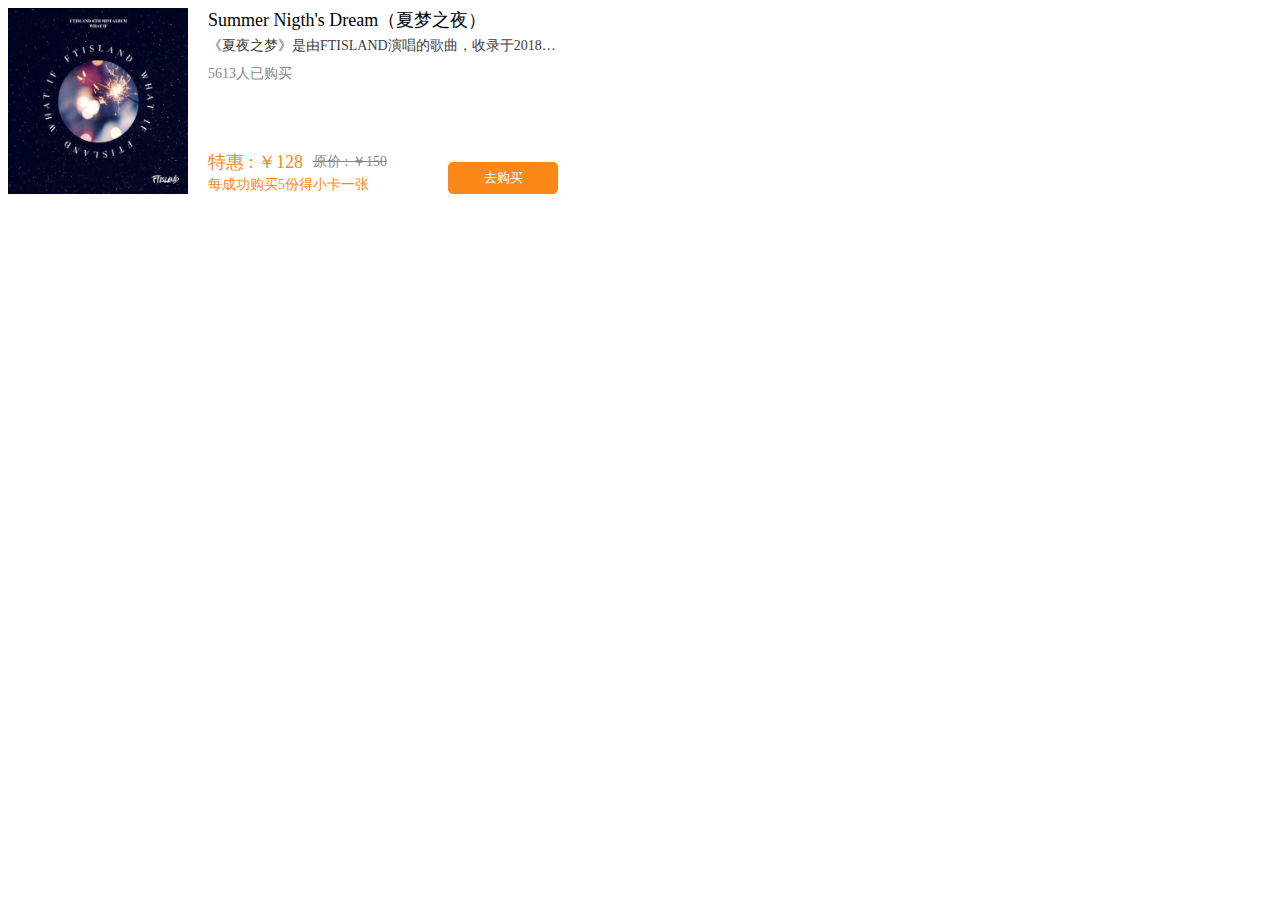
==== lesson-card/card.html @ 4f09ff4d "增加专辑卡片" ====
<!DOCTYPE html>
<html lang="en">
<head>
    <meta charset="UTF-8">
    <meta http-equiv="X-UA-Compatible" content="IE=edge">
    <meta name="viewport" content="width=device-width, initial-scale=1.0">
    <title>专辑卡片</title>
    <link rel="stylesheet" href="./card.css" type="text/css">
</head>
<body>
    <div class="card">
        <div>
            <img src="./ft.jpg">
        </div>

        <div class="info">
            <div>
                <div id="title">Summer Nigth's Dream（夏梦之夜）</div>
                <div id="detail">《夏夜之梦》是由FTISLAND演唱的歌曲，收录于2018年7月26日发行的专辑《FTISLAND 6TH MINI ALBUM [WHAT IF]》中。</div>
                <div id="count">5613人已购买</div>
            </div>

            <div class="text_bt">
                <div>
                    <div class="price">
                        <p id="new_price">特惠 : ￥128</p>
                        <s id="old_price">原价 : ￥150</s>
                    </div>
                    <div id="remark">每成功购买5份得小卡一张</div>
                </div>
    
                <div>
                    <button>去购买</button>
                </div>
            </div>

        </div>


    </div>

</body>
</html>
---- lesson-card/card.css ----
* {
    box-sizing: border-box;
}

.card {
    width: 550px;
    display: flex;
    align-items: stretch;
    justify-content: space-between;
}

.card img {
    width: 100%;
    height: 100%;
    margin: 0;
    padding: 0;
}
.card p {
    margin: 0;
}

.info {
    width: calc(100% - 180px - 20px);
    margin-left: 20px;
}

.info #title {
    width: 100%;
    font-size: 18px;
    font-weight: 500;
}

.info #detail {
    color: #404040;
    font-size: 14px;
    margin: 5px auto;
    text-overflow: ellipsis;
    white-space: nowrap;
    overflow: hidden;
}

.info #count {
    color: #888;
    font-size: 14px;
    margin-top: 10px;
}

.info .text_bt
{
    display: flex;
    margin-top: 70px;
    justify-content: space-between;
    align-items: flex-end;
}

.info .price{
    display: flex;
    line-height: 1;
    align-items: center;
    margin-bottom: 5px;
}

.info #new_price {
    color: rgb(250, 137, 25);
    font-size: 18px;
    font-weight: 400;
    
}

.info #old_price {
    color: #888;
    font-size: 14px;
    margin-left: 10px;
}

.info #remark {
    font-size: 14px;
    color: rgb(250, 137, 25);
    font-weight: 400;
}

.info button {
    height: 32px;
    width: 110px;
    outline: none;
    border: none;
    background-color: rgb(250, 137, 25);
    color: white;
    border-radius: 5px;
    cursor: pointer;

}
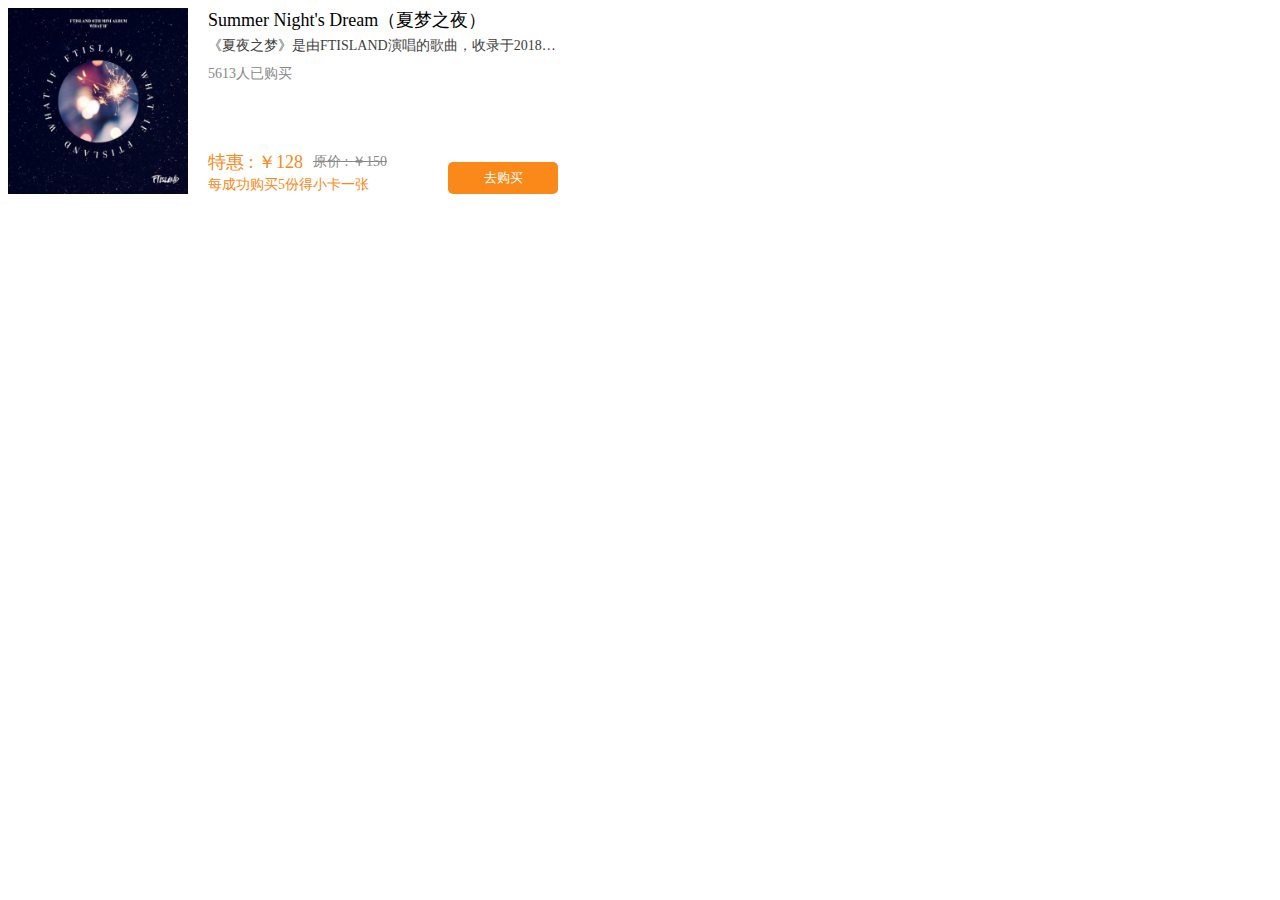
==== commit 5259086f: "更新card.html" ====
--- a/lesson-card/card.html
+++ b/lesson-card/card.html
@@ -6,6 +6,7 @@
     <meta name="viewport" content="width=device-width, initial-scale=1.0">
     <title>专辑卡片</title>
     <link rel="stylesheet" href="./card.css" type="text/css">
+    <link rel="icon" href="../diamond.png" type="img/icon">
 </head>
 <body>
     <div class="card">
@@ -15,7 +16,7 @@
 
         <div class="info">
             <div>
-                <div id="title">Summer Nigth's Dream（夏梦之夜）</div>
+                <div id="title">Summer Night's Dream（夏梦之夜）</div>
                 <div id="detail">《夏夜之梦》是由FTISLAND演唱的歌曲，收录于2018年7月26日发行的专辑《FTISLAND 6TH MINI ALBUM [WHAT IF]》中。</div>
                 <div id="count">5613人已购买</div>
             </div>
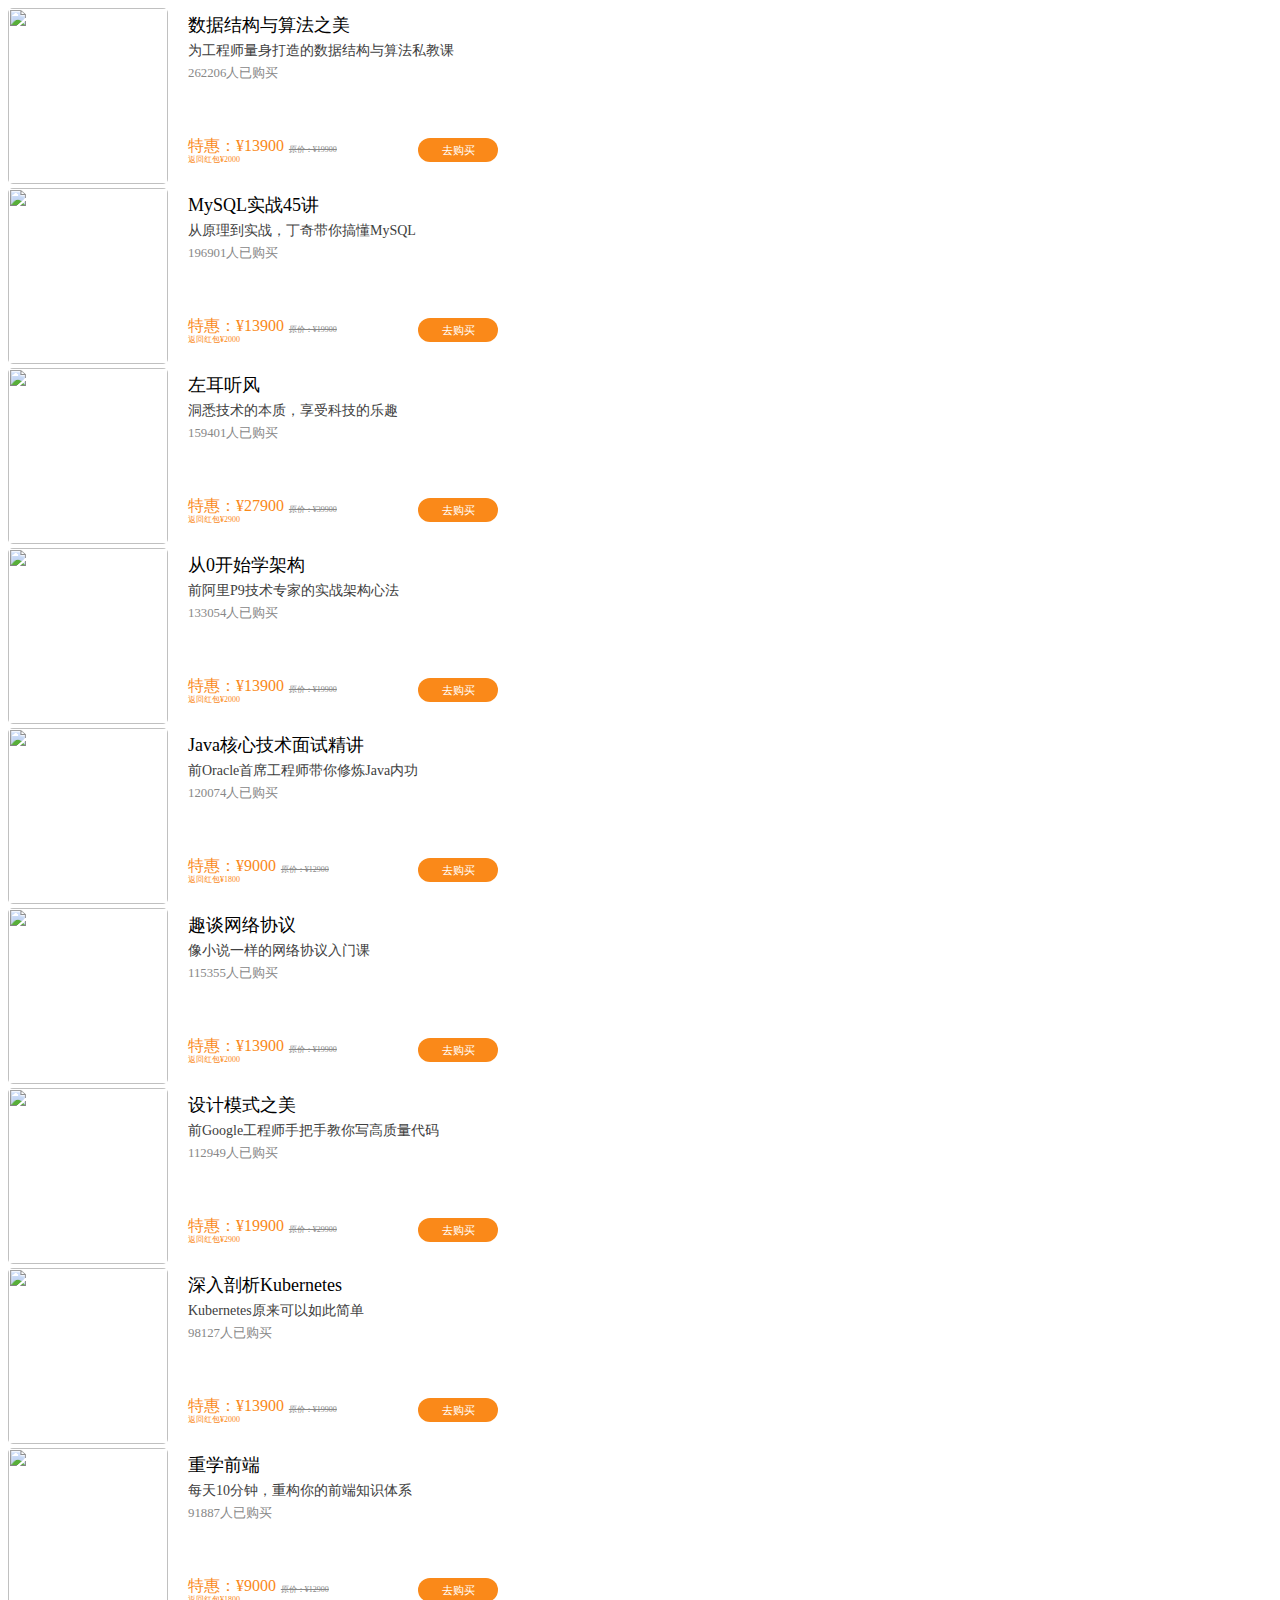
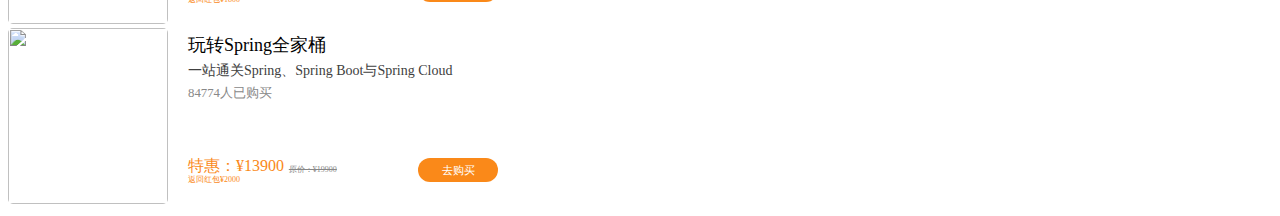
==== commit 796f9d4d: "增加使用for循环显示卡片列表" ====
--- a/lesson-card/card.html
+++ b/lesson-card/card.html
@@ -9,6 +9,7 @@
     <link rel="icon" href="../diamond.png" type="img/icon">
 </head>
 <body>
+    <!-- 
     <div class="card">
         <div>
             <img src="./ft.jpg">
@@ -39,6 +40,8 @@
 
 
     </div>
+    -->
 
+    <script src="./card.js" type="text/javascript"></script>
 </body>
 </html>--- a/lesson-card/card.css
+++ b/lesson-card/card.css
@@ -3,31 +3,33 @@
 }
 
 .card {
-    width: 550px;
+    width: 500px;
     display: flex;
     align-items: stretch;
     justify-content: space-between;
 }
 
 .card img {
-    width: 100%;
-    height: 100%;
+    width: 10rem;
+    height: 11rem;
     margin: 0;
     padding: 0;
+    border-radius: 5px;
 }
 .card p {
     margin: 0;
 }
 
 .info {
-    width: calc(100% - 180px - 20px);
-    margin-left: 20px;
+    width: calc(100% - 10rem - 20px);
+    margin-left: 1rem;
 }
 
 .info #title {
     width: 100%;
     font-size: 18px;
     font-weight: 500;
+    margin-top: 5px;
 }
 
 .info #detail {
@@ -41,52 +43,50 @@
 
 .info #count {
     color: #888;
-    font-size: 14px;
-    margin-top: 10px;
+    font-size: 0.8rem;
 }
 
 .info .text_bt
 {
     display: flex;
-    margin-top: 70px;
     justify-content: space-between;
-    align-items: flex-end;
+    margin-top: 3.5rem;
+    margin-right: 10px;
 }
 
 .info .price{
     display: flex;
     line-height: 1;
-    align-items: center;
-    margin-bottom: 5px;
+    align-items:end;
 }
 
 .info #new_price {
     color: rgb(250, 137, 25);
-    font-size: 18px;
+    font-size: 1rem;
     font-weight: 400;
     
 }
 
 .info #old_price {
     color: #888;
-    font-size: 14px;
-    margin-left: 10px;
+    font-size: 0.5rem;
+    margin-left: 0.3rem;
 }
 
 .info #remark {
-    font-size: 14px;
+    font-size: 0.5rem;
     color: rgb(250, 137, 25);
-    font-weight: 400;
 }
 
 .info button {
-    height: 32px;
-    width: 110px;
+    font-size: 0.7rem;
+    height: 1.5rem;
+    width: 5rem;
     outline: none;
     border: none;
     background-color: rgb(250, 137, 25);
     color: white;
-    border-radius: 5px;
+    border-radius: 15px;
     cursor: pointer;
 
 }